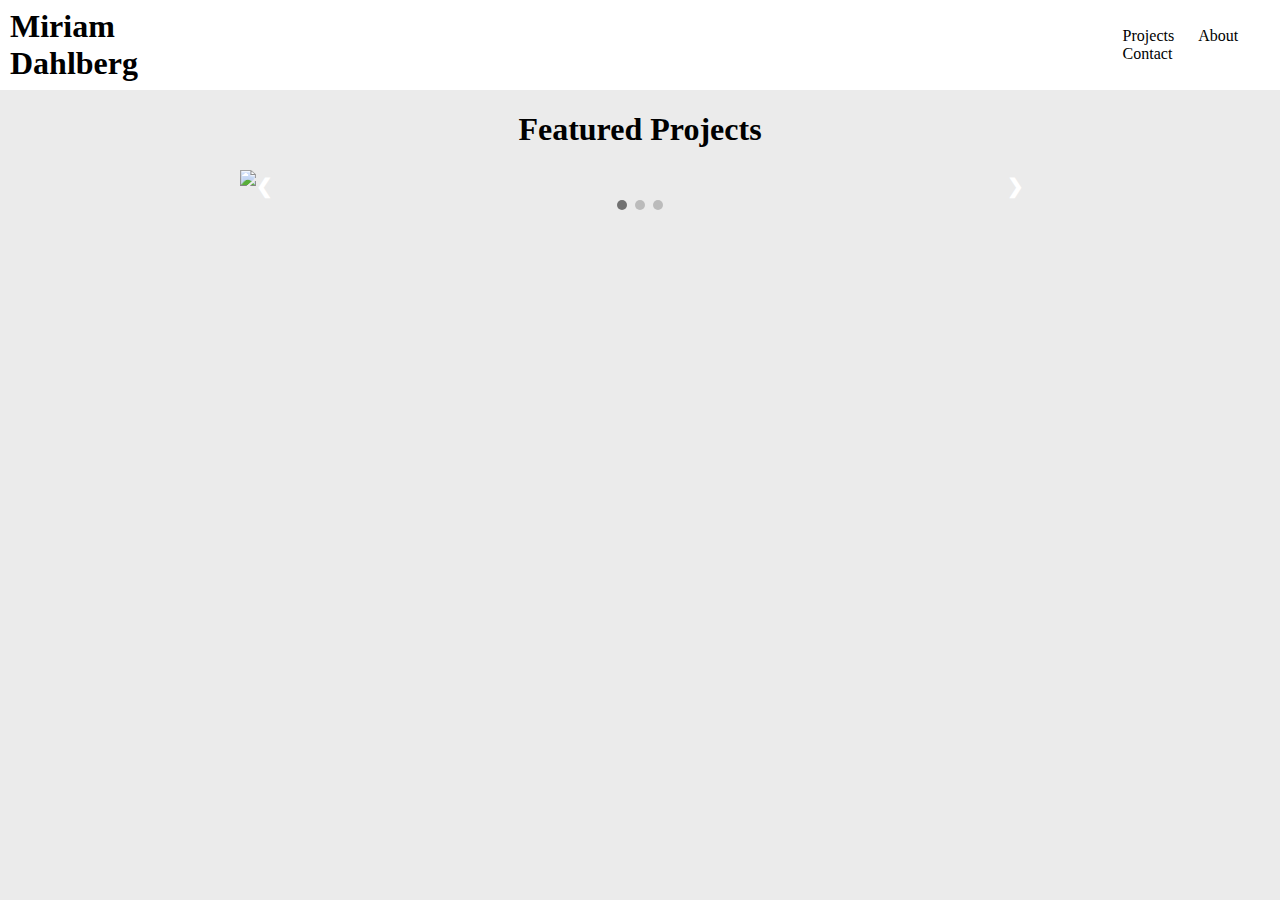
==== index.html @ e088db8f "Starting up" ====
<!DOCTYPE html>
<html lang="en">
<head>
    <meta charset="UTF-8">
    <meta http-equiv="X-UA-Compatible" content="IE=edge">
    <meta name="viewport" content="width=device-width, initial-scale=1.0">
    <meta name="description" content="A website displaying my proudest work">
    <title>Miriam Dahlberg | Home </title>
    <link rel="stylesheet" href="css/main.css">
    <link rel="stylesheet" href="css/effects.css">
    <link rel="stylesheet" href="css/mediaqueries.css">
    <script src="js/slider.js" defer></script>
</head>
<body>
    <header>
        <nav>
            <a href="index.html"><h1>Miriam Dahlberg</h1></a>
            <div class="navButtons">
                <a href="html/projects.html">Projects</a>
                <a href="html/about.html">About</a>
                <a href="html/contact.html">Contact</a>
            </div>
        </nav>
    </header>
    <main>
        <section class="featuredProjects">
            <h1>Featured Projects</h1>
            <div class="sliderContainer">
                <div class="slide fade">
                    <img src="images/ShePlaysToo_Screenshot.png">
                </div>
                <div class="slide fade">
                    <img src="images/RainyDays_Screenshot.png">
                </div>
                <div class="slide fade">
                    <img src="images/CommunityScienceMuseum_Screenshot.png">
                </div>
                <a class="prev" onclick="plusSlides(-1)">&#10094;</a>
                <a class="next" onclick="plusSlides(1)">&#10095;</a>
            </div>
            <div class="dots">
                <span class="dot" onclick="currentSlide(1)"></span> 
                <span class="dot" onclick="currentSlide(2)"></span> 
                <span class="dot" onclick="currentSlide(3)"></span> 
            </div>
        </section>
    </main>
</body>
</html>
---- css/main.css ----
body {
    margin: 0;
    color: black;
    background-color: #ebebeb;
}

main {
    padding-top: 10vh;
}

nav {
    height: 10vh;
    width: 100%;
    display: flex;
    align-items: center;
    justify-content: space-evenly;
    gap: 900px;
    position: fixed;
    background-color: white;
}

nav a {
    text-decoration: none;
    padding: 10px;
    color: black;
}

.featuredProjects h1 {
    text-align: center;
}

/* SLIDER */

.sliderContainer {
  max-width: 800px;
  position: relative;
  margin: auto;
}

.slide {
  display: none;
}

.slide img {
    width: 100%;
}

.prev, .next {
  cursor: pointer;
  position: absolute;
  top: 50%;
  width: auto;
  margin-top: -22px;
  padding: 16px;
  color: white;
  font-weight: bold;
  font-size: 20px;
  transition: 0.6s ease;
  border-radius: 0 3px 3px 0;
  user-select: none;
}

.next {
  right: 0;
  border-radius: 3px 0 0 3px;
}

.dot {
  cursor: pointer;
  height: 10px;
  width: 10px;
  margin: 10px 2px;
  background-color: #bbb;
  border-radius: 50%;
  display: inline-block;
  transition: background-color 0.6s ease;
}

.dots {
    text-align: center;
}
---- css/effects.css ----
.navButtons a:hover {
    opacity: 50%;
}

/* SLIDER */ 

.prev:hover,
.next:hover {
  background-color: rgba(0,0,0,0.8);
}

.active,
.dot:hover {
  background-color: #717171;
}

/* Fading animation */
.fade {
    animation-name: fade;
    animation-duration: 1.5s;
  }
  
  @keyframes fade {
    from {opacity: .4} 
    to {opacity: 1}
  }
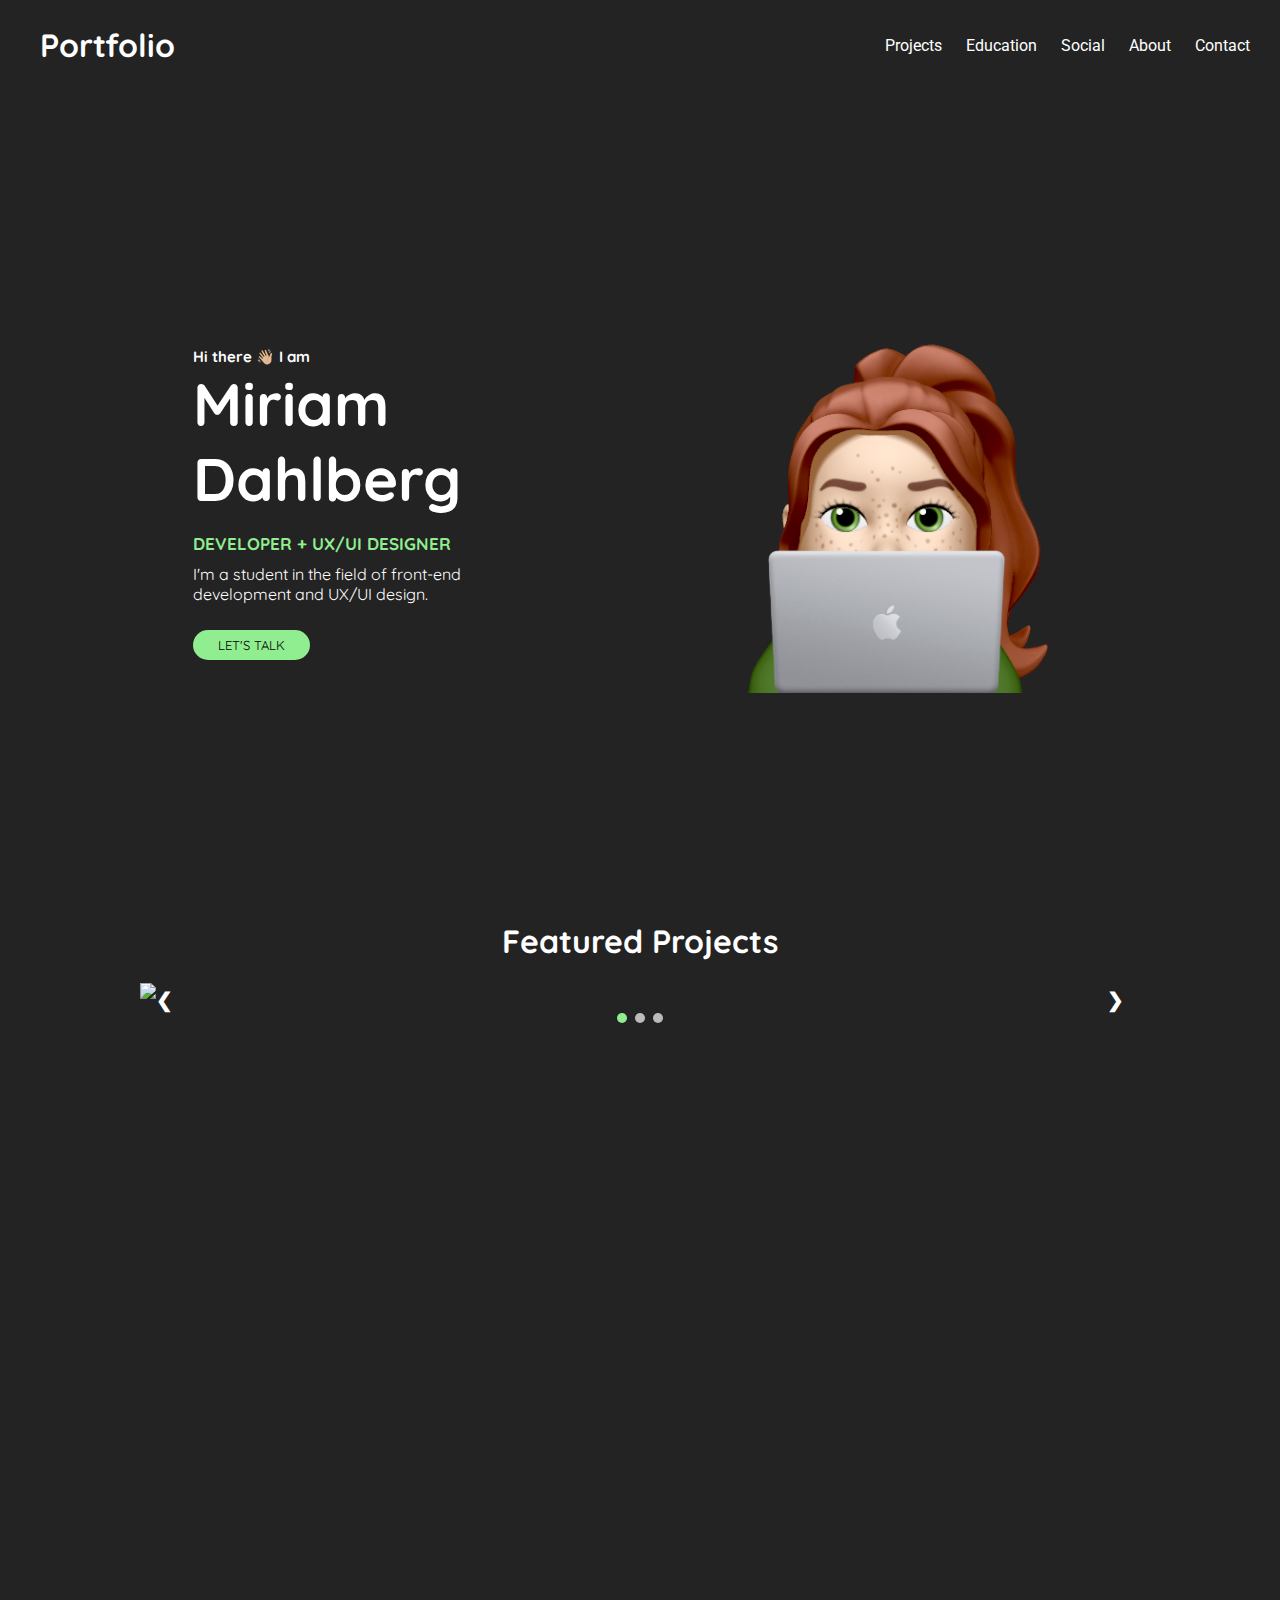
==== commit 02830836: "More pages + front page design" ====
--- a/index.html
+++ b/index.html
@@ -10,19 +10,36 @@
     <link rel="stylesheet" href="css/effects.css">
     <link rel="stylesheet" href="css/mediaqueries.css">
     <script src="js/slider.js" defer></script>
+    <link rel="preconnect" href="https://fonts.googleapis.com">
+    <link rel="preconnect" href="https://fonts.gstatic.com" crossorigin>
+    <link href="https://fonts.googleapis.com/css2?family=Quicksand:wght@300&family=Roboto:wght@100&display=swap" rel="stylesheet">  
 </head>
 <body>
     <header>
         <nav>
-            <a href="index.html"><h1>Miriam Dahlberg</h1></a>
+            <a href="index.html"><h1>Portfolio</h1></a>
             <div class="navButtons">
                 <a href="html/projects.html">Projects</a>
+                <a href="html/education.html">Education</a>
+                <a href="html/social.html">Social</a>
                 <a href="html/about.html">About</a>
-                <a href="html/contact.html">Contact</a>
+                <a href="html/contact.html" class="navRight">Contact</a>
             </div>
         </nav>
     </header>
     <main>
+        <section class="introduction">
+            <div>
+                <h1>Hi there 👋🏼 I am</h1>
+                <h2>Miriam Dahlberg</h2>
+                <h3>DEVELOPER + UX/UI DESIGNER</h3>
+                <p>I'm a student in the field of front-end development and UX/UI design.</p>
+                <a href="html/contact.html">LET'S TALK</a>
+            </div>
+            <div>
+                <img src="Images/Memoji avatar 3.png" alt="An Memoji avatar of me">
+            </div>
+        </section>
         <section class="featuredProjects">
             <h1>Featured Projects</h1>
             <div class="sliderContainer">
--- a/css/main.css
+++ b/css/main.css
@@ -1,7 +1,8 @@
 body {
     margin: 0;
-    color: black;
-    background-color: #ebebeb;
+    color: white;
+    background-color: #232323;
+    font-family: "Quicksand", Arial, Helvetica, sans-serif;
 }
 
 main {
@@ -13,26 +14,92 @@
     width: 100%;
     display: flex;
     align-items: center;
-    justify-content: space-evenly;
-    gap: 900px;
+    justify-content: space-between;
     position: fixed;
-    background-color: white;
+    background-color: #232323;
+}
+
+nav h1 {
+    padding-left: 30px;
 }
 
 nav a {
     text-decoration: none;
     padding: 10px;
+    color: white;
+}
+
+.navButtons a {
+    font-family: "Roboto", Arial, Helvetica, sans-serif;
+}
+
+.navRight {
+    padding-right: 30px;
+}
+
+
+/* FRONT PAGE - Introduction */
+
+.introduction {
+    display: flex;
+    align-items: center;
+    justify-content: space-evenly;
+    height: 90vh;
+}
+
+.introduction h1 {
+    font-size: 15px;
+    margin-bottom: 0;
+}
+
+.introduction h2 {
+    font-size: 60px;
+    margin: 0;
+    width: 100px;
+}
+
+.introduction h3 {
+    font-size: 17px;
+    color: lightgreen;
+    font-weight: bold;
+    margin-bottom: 0;
+}
+
+.introduction p {
+    width: 300px;
+    margin-bottom: 30px;
+    margin-top: 10px;
+}
+
+.introduction a {
+    text-decoration: none;
     color: black;
+    background-color: lightgreen;
+    padding: 7px 25px;
+    border-radius: 20px;
+    font-size: 13px;
+}
+
+.introduction img {
+    width: 400px;
+}
+
+
+/* FRONT PAGE - Featured projects */ 
+
+.featuredProjects {
+    height: 90vh;
 }
 
 .featuredProjects h1 {
     text-align: center;
 }
 
-/* SLIDER */
+
+/* FRONT PAGE - Slider */
 
 .sliderContainer {
-  max-width: 800px;
+  max-width: 1000px;
   position: relative;
   margin: auto;
 }
--- a/css/effects.css
+++ b/css/effects.css
@@ -3,16 +3,21 @@
     opacity: 50%;
 }
 
-/* SLIDER */ 
+.introduction a:hover {
+    color: white;
+}
+
+
+/* FRONT PAGE - Slider */ 
 
 .prev:hover,
 .next:hover {
-  background-color: rgba(0,0,0,0.8);
+  background-color: lightgreen;
 }
 
 .active,
 .dot:hover {
-  background-color: #717171;
+  background-color: lightgreen;
 }
 
 /* Fading animation */
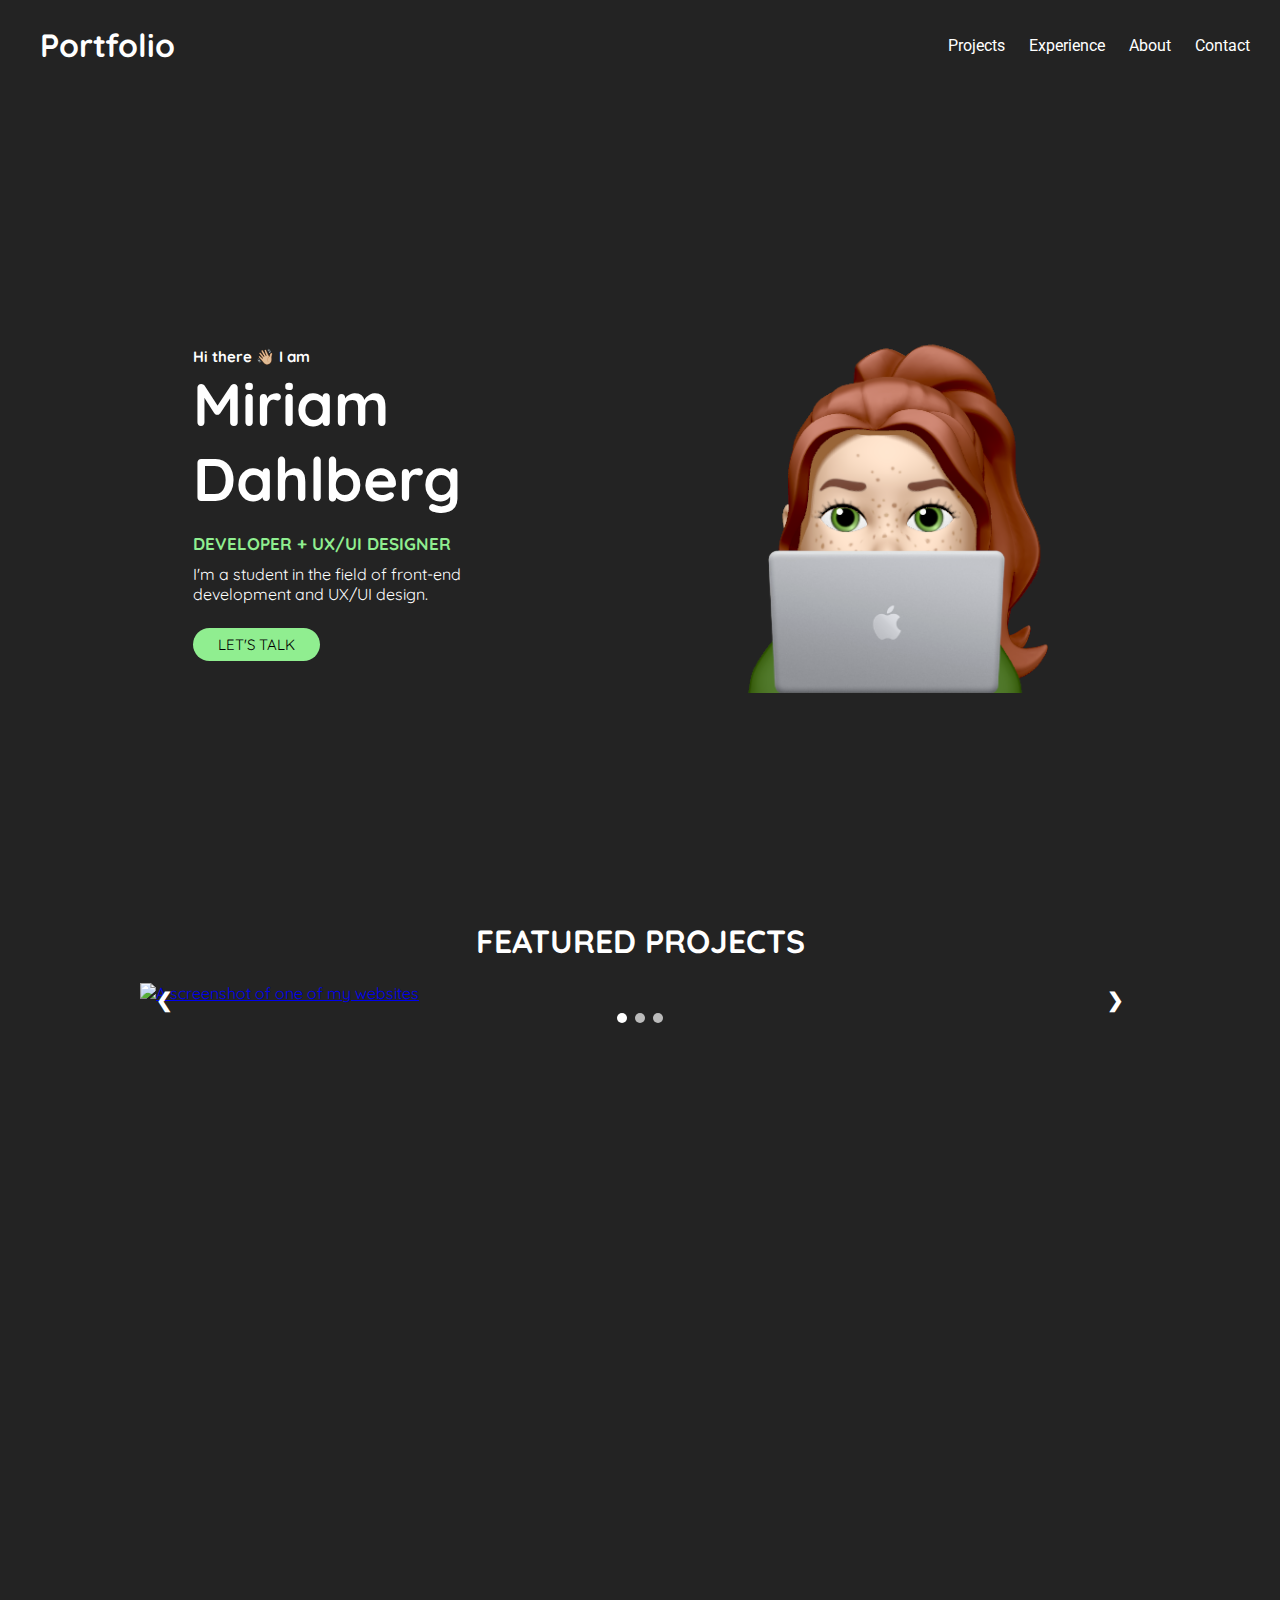
==== commit c495a25d: "Filled and designed projects page" ====
--- a/index.html
+++ b/index.html
@@ -20,8 +20,7 @@
             <a href="index.html"><h1>Portfolio</h1></a>
             <div class="navButtons">
                 <a href="html/projects.html">Projects</a>
-                <a href="html/education.html">Education</a>
-                <a href="html/social.html">Social</a>
+                <a href="html/experience.html">Experience</a>
                 <a href="html/about.html">About</a>
                 <a href="html/contact.html" class="navRight">Contact</a>
             </div>
@@ -41,16 +40,16 @@
             </div>
         </section>
         <section class="featuredProjects">
-            <h1>Featured Projects</h1>
+            <h1>FEATURED PROJECTS</h1>
             <div class="sliderContainer">
                 <div class="slide fade">
-                    <img src="images/ShePlaysToo_Screenshot.png">
+                    <a href="html/projects.html"><img src="images/RainyDays_Screenshot.png" alt="A screenshot of one of my websites"></a>
                 </div>
                 <div class="slide fade">
-                    <img src="images/RainyDays_Screenshot.png">
+                    <a href="html/projects.html"><img src="images/ShePlaysToo_Screenshot.png" alt="A screenshot of one of my websites"></a>
                 </div>
                 <div class="slide fade">
-                    <img src="images/CommunityScienceMuseum_Screenshot.png">
+                    <a href="html/projects.html"><img src="images/CommunityScienceMuseum_Screenshot.png" alt="A screenshot of one of my websites"></a>
                 </div>
                 <a class="prev" onclick="plusSlides(-1)">&#10094;</a>
                 <a class="next" onclick="plusSlides(1)">&#10095;</a>
--- a/css/main.css
+++ b/css/main.css
@@ -77,7 +77,7 @@
     background-color: lightgreen;
     padding: 7px 25px;
     border-radius: 20px;
-    font-size: 13px;
+    font-size: 15px;
 }
 
 .introduction img {
@@ -146,3 +146,49 @@
 .dots {
     text-align: center;
 }
+
+/* PROJECTS */
+
+.showcase h1 {
+    text-align: center;
+}
+
+.showcaseCards {
+    display: flex;
+    justify-content: space-evenly;
+    margin-top: 50px;
+}
+
+.showcase img {
+    width: 26vw;
+}
+
+.card h2 {
+    margin-bottom: 2px;
+    font-size: 23px;
+}
+
+.card h3 {
+    font-size: 15px;
+    color: lightgreen;
+    margin-top: 0;
+}
+
+.card p {
+    width: 26vw;
+    height: 20vh;
+}
+
+.links {
+    display: flex;
+    flex-direction: column;
+    gap: 10px;
+}
+
+.links a {
+    text-decoration: none;
+    color: white;
+    background-color: #444444;
+    padding: 7px 25px;
+    text-align: center;
+}
--- a/css/effects.css
+++ b/css/effects.css
@@ -7,17 +7,29 @@
     color: white;
 }
 
+.currentPage {
+    color: lightgreen;
+}
+
+.card img:hover {
+    scale: 1.1;
+}
+
+.links a:hover {
+    opacity: 50%;
+}
+
 
 /* FRONT PAGE - Slider */ 
 
 .prev:hover,
 .next:hover {
-  background-color: lightgreen;
+  background-color: black;
 }
 
 .active,
 .dot:hover {
-  background-color: lightgreen;
+  background-color: white;
 }
 
 /* Fading animation */
